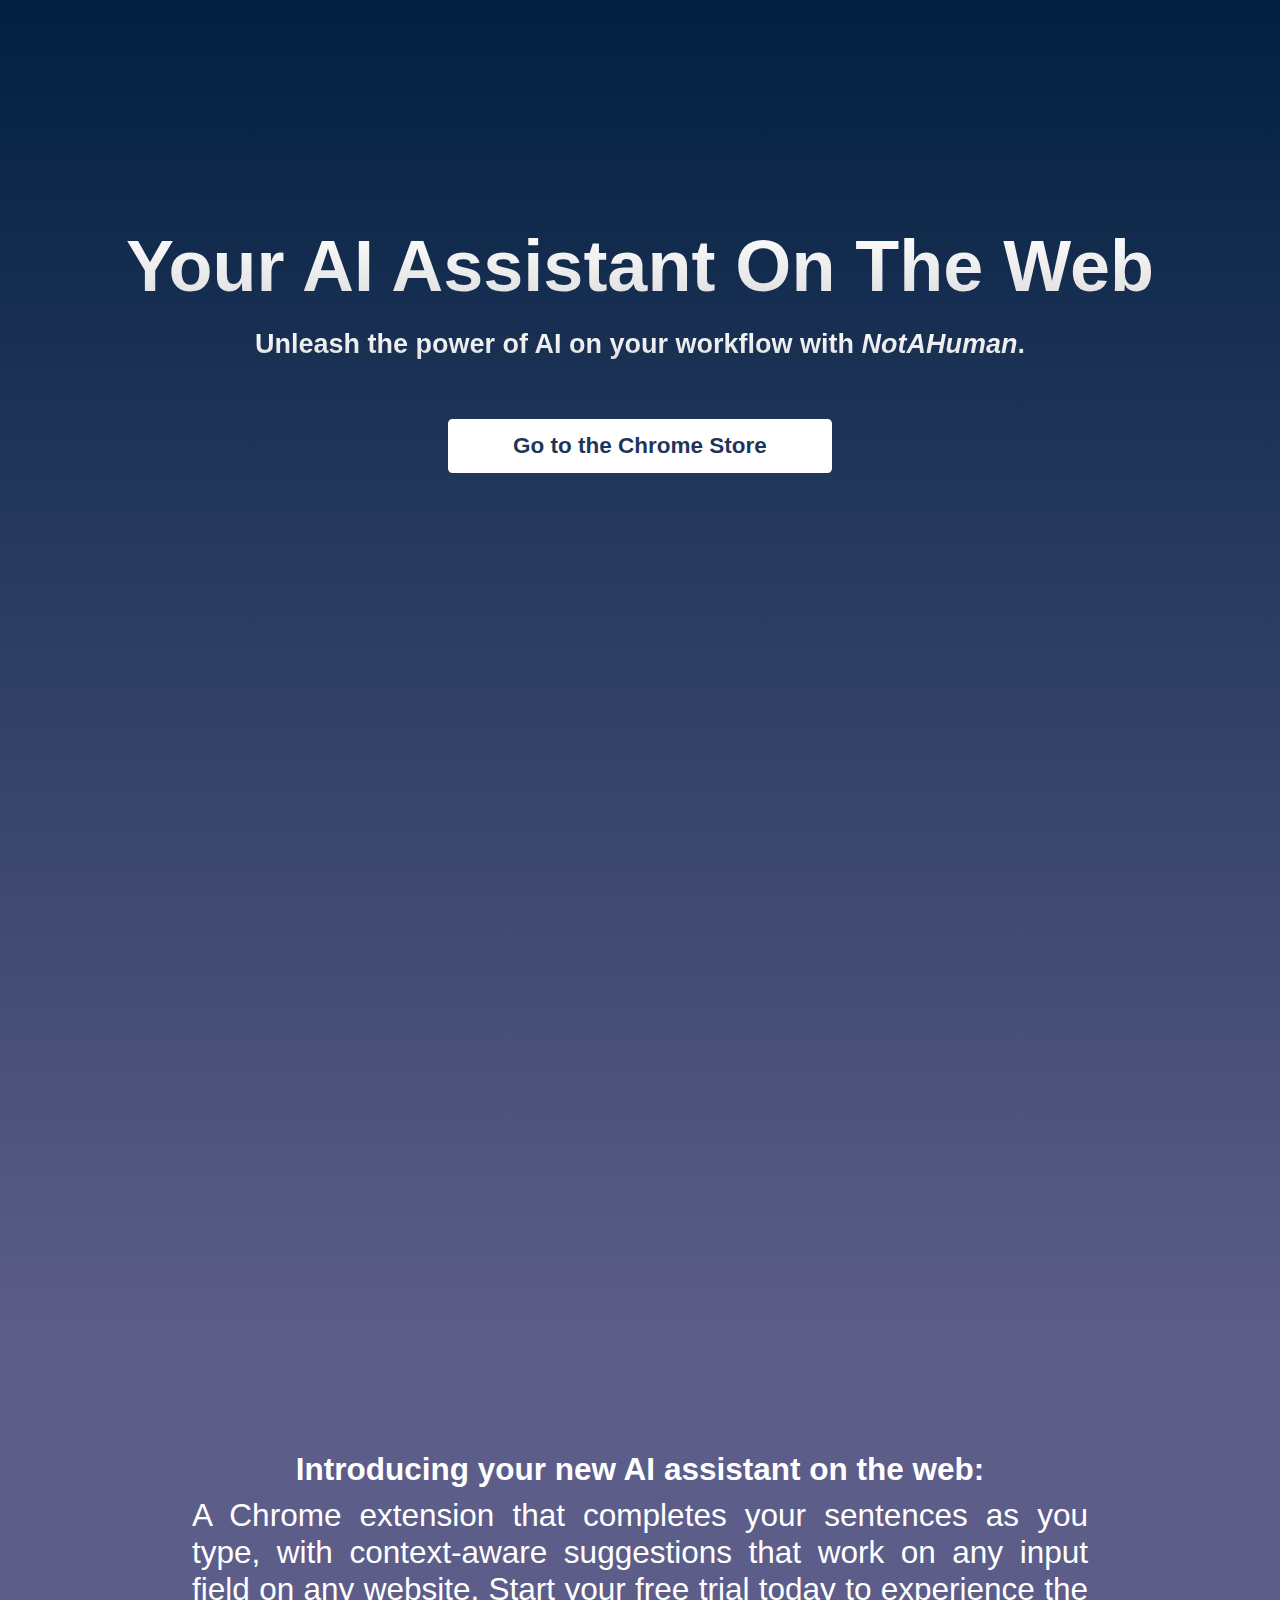
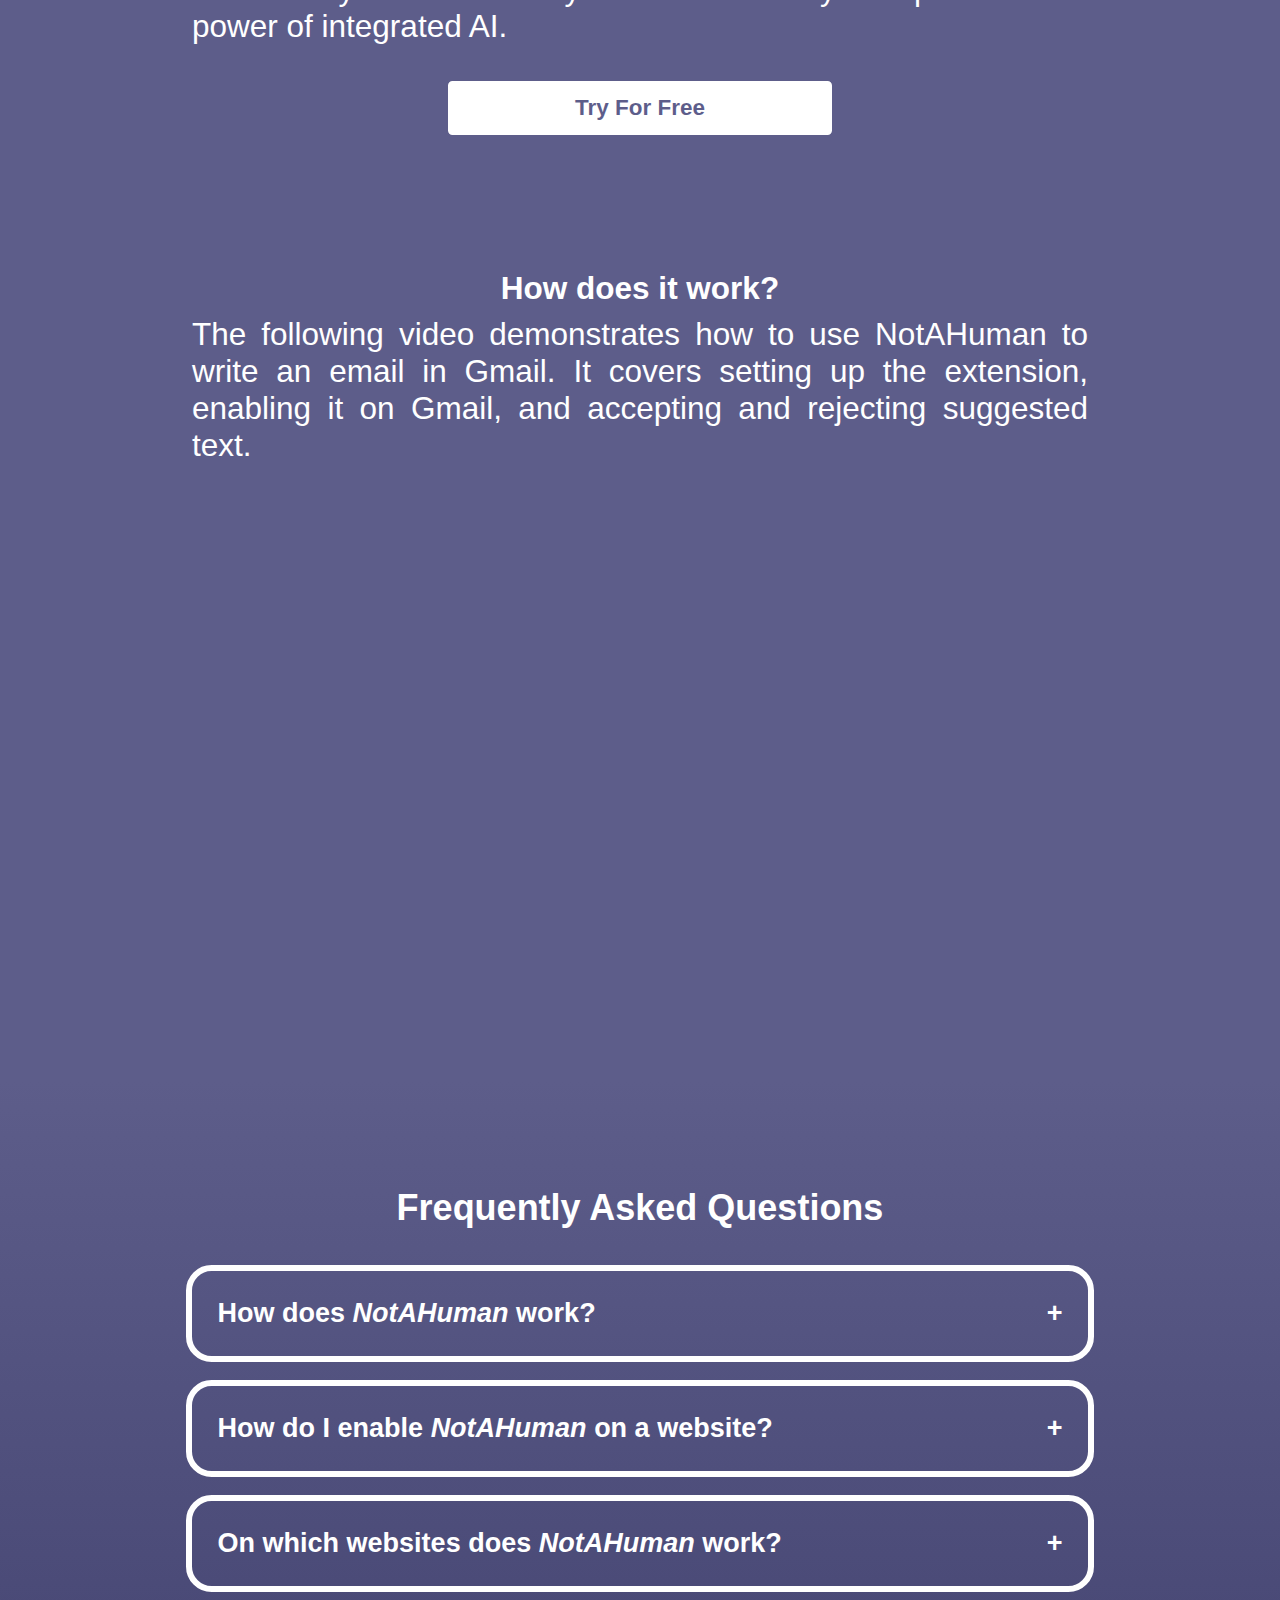
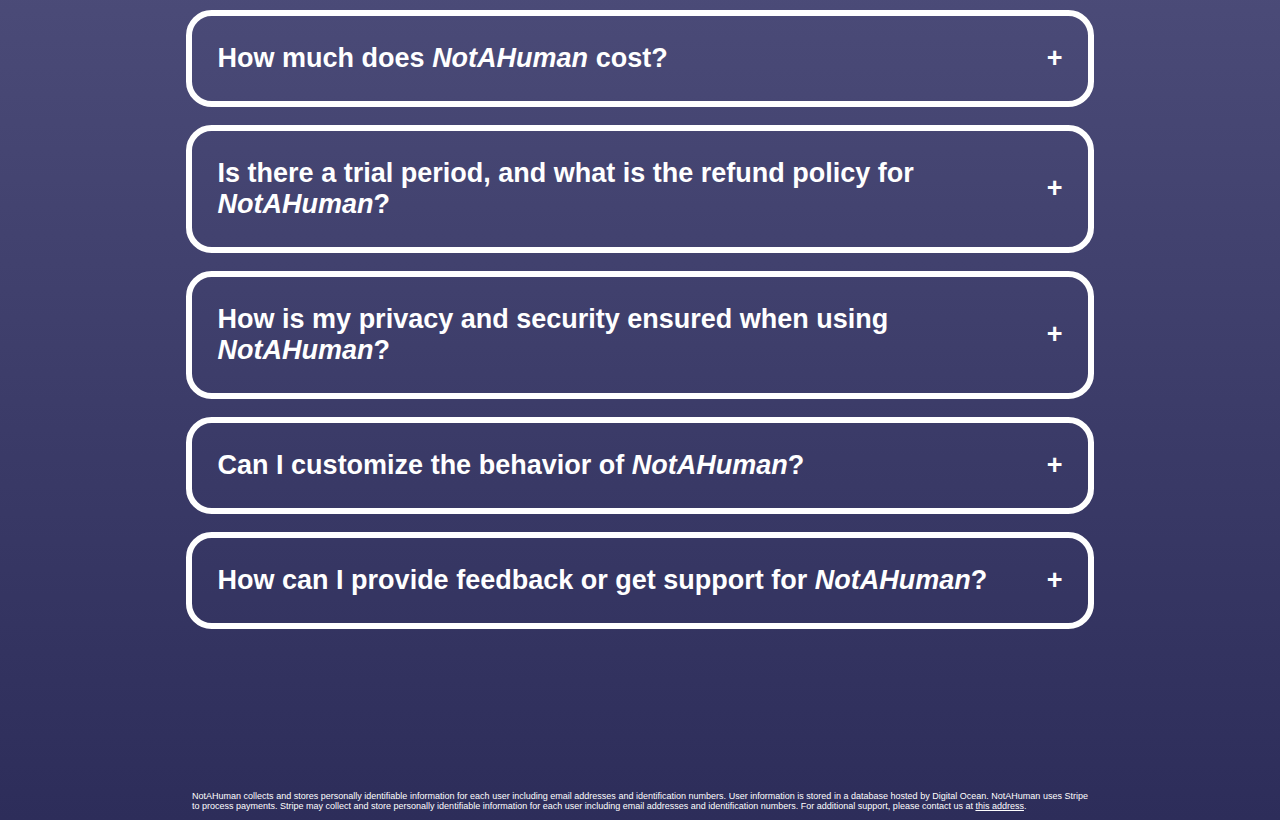
==== index.html @ 65dc8a58 "Initial commit" ====
<!DOCTYPE html>
<html lang="en">

<head>
  <meta charset="UTF-8">
  <meta name="viewport" content="width=device-width, initial-scale=1.0">
  <title>NotAHuman</title>
  <link rel="stylesheet" href="styles.css">
  <link rel="icon" href="logo.png">
  <script src="script.js"></script>
</head>

<body>
  <header>
    <h1>Your AI Assistant On The Web</h1>
    <h2>
      Unleash the power of AI on your workflow with <i>NotAHuman</i>.
    </h2>
    <br /><br />
    <button
      onclick="window.open('https://chrome.google.com/webstore/detail/notahuman/jglcohlgldhhpadbplkfcjdjnclcgeoi', '_blank');">
      <b>Go to the Chrome Store</b>
    </button>
  </header>

  <div class="content">
    <div class="section">
      <iframe class="largeVideo" src="https://www.youtube.com/embed/0Vm7x_SM-co?autoplay=0&mute=1" frameborder="0"
        allowfullscreen="true" allow="autoplay">
      </iframe>
    </div>

    <div class="section">
      <b class="description">
        Introducing your new AI assistant on the web:
      </b>
      <p class="description">
        A Chrome extension that completes your sentences as you type, with
        context-aware suggestions that work on any input field on any website. Start your free trial today to experience
        the power of integrated AI.
      </p>
      <br />
      <br />
      <button
        onclick="window.open('https://chrome.google.com/webstore/detail/notahuman/jglcohlgldhhpadbplkfcjdjnclcgeoi', '_blank');">
        <b>Try For Free</b>
      </button>
    </div>

    <div class="section">
      <b class="description">
        How does it work?
      </b>
      <p class="description">
        The following video demonstrates how to use NotAHuman to write an email in Gmail.
        It covers setting up the extension, enabling it on Gmail, and accepting and rejecting suggested text.
      </p>
      <br />
      <br />
      <iframe class="smallVideo" src="https://www.youtube.com/embed/Sdhq9SWZs98?autoplay=0&mute=1" frameborder="0"
        allowfullscreen="true" allow="autoplay">
      </iframe>
    </div>

    <div class="section">
      <h3>Frequently Asked Questions</h3>
      <div class="questionContainer">
        <div class="question">
          <p>
            How does <i>NotAHuman</i> work?
          </p>
        </div>
        <div class="answerContainer">
          <div class="answer">
            <p>
              NotAHuman uses OpenAI's state-of-the-art GPT-3.5 language model to predict the end of your sentence or
              paragraph as you type.
            </p>
            <p>
              Once you stop typing, NotAHuman will suggest the most likely completion of your sentence or paragraph.
              This suggestion is based on the context of your input, as well as the context of the entire page.
            </p>
            <p>
              The suggestion will appear as selected text in the input field, and you can accept the suggestion by
              pressing the right arrow key, or reject the suggestion by pressing the backspace key.
            </p>
          </div>
        </div>
      </div>
      <div class="questionContainer">
        <div class="question">
          <p>
            How do I enable <i>NotAHuman</i> on a website?
          </p>
        </div>
        <div class="answerContainer">
          <div class="answer">
            <p>
              Once you have installed the extension, you can enable/disable NotAHuman on any website by clicking the
              NotAHuman
              icon in the top right corner of your browser and toggling the switch to enable/disable NotAHuman on the
              current website.
            </p>
            <p>
              Alternatively, you can enable/disable NotAHuman on the current website by selecting "Enable/Disable AI
              autocomplete..."
              from the right click menu.
            </p>
          </div>
        </div>
      </div>
      <div class="questionContainer">
        <div class="question">
          <p>
            On which websites does <i>NotAHuman</i> work?
          </p>
        </div>
        <div class="answerContainer">
          <div class="answer">
            <p>
              NotAHuman works on any website that has input fields, including Gmail, Outlook, Twitter, Facebook, and
              more.
            </p>
            <p>
              NotAHuman does not support rich text editors, such the contents of a Google Doc, however does support
              custom input fields on modern websites, such as Twitter's tweet composer or Gmail's email composer.
            </p>
          </div>
        </div>
      </div>
      <div class="questionContainer">
        <div class="question">
          <p>
            How much does <i>NotAHuman</i> cost?
          </p>
        </div>
        <div class="answerContainer">
          <div class="answer">
            <p>
              NotAHuman is free to try for the first 100 suggestions so you can get a feel for the product.
            </p>
            <p>
              After that, you can purchase a subscription for $2.99 USD / month, which includes
              unlimited suggestions.
            </p>
          </div>
        </div>
      </div>
      <div class="questionContainer">
        <div class="question">
          <p>
            Is there a trial period, and what is the refund policy for <i>NotAHuman</i>?
          </p>
        </div>
        <div class="answerContainer">
          <div class="answer">
            <p>
              NotAHuman offers a free trial allowing users to experience the first 100 suggestions at no cost. After
              that, a subscription of $2.99 USD/month is required for unlimited suggestions.
            </p>
            <p>
              Unfortunately, we do not offer refunds, but we believe the trial period provides ample opportunity to
              evaluate the product before committing to a subscription.
            </p>
          </div>
        </div>
      </div>
      <div class="questionContainer">
        <div class="question">
          <p>
            How is my privacy and security ensured when using <i>NotAHuman</i>?
          </p>
        </div>
        <div class="answerContainer">
          <div class="answer">
            <p>
              NotAHuman is designed with user privacy in mind. The extension only collects and stores the email
              address associated with your Google account and a unique identification number for user identification
              and usage tracking. The email address is used to send you a receipt upon purchase of a subscription.
              No other email communication is sent to the user.
            </p>
            <p>
              Rest assured, no other information is collected, and user input is not read or stored beyond the
              necessary scope of providing suggestions. We do not share user data with any third parties.
            </p>
          </div>
        </div>
      </div>
      <div class="questionContainer">
        <div class="question">
          <p>
            Can I customize the behavior of <i>NotAHuman</i>?
          </p>
        </div>
        <div class="answerContainer">
          <div class="answer">
            <p>
              Currently, NotAHuman offers a streamlined experience, and customization options are limited. We are
              continuously working on updates, and user feedback is essential for future feature development.
            </p>
          </div>
        </div>
      </div>
      <div class="questionContainer">
        <div class="question">
          <p>
            How can I provide feedback or get support for <i>NotAHuman</i>?
          </p>
        </div>
        <div class="answerContainer">
          <div class="answer">
            <p>
              We welcome your feedback! If you encounter issues or have suggestions, please reach out via the
              extension's feedback option or contact our support team at
              <a href="mailto:support@notahuman.io" target="_blank">support@notahuman.io</a>.
            </p>
          </div>
        </div>
      </div>
    </div>

    <div class="section">
      <p class="smallText">
        NotAHuman collects and stores personally identifiable information for each user including email addresses and
        identification numbers.
        User information is stored in a database hosted by Digital Ocean.
        NotAHuman uses Stripe to process payments. Stripe may collect and store personally identifiable information for
        each user including email addresses and identification numbers.
        For additional support, please contact us at
        <a href="mailto:support@notahuman.io" target="_blank">this address</a>.
      </p>
    </div>
  </div>
</body>

</html>
---- styles.css ----
/* Containers */

body {
  margin: 0;
  padding: 0;
  background: linear-gradient(to bottom, #012040, #5D5D8A, #5D5D8A, #2D2D5A);
  font-family: Arial, sans-serif;
  text-align: center;
  color: #fff;
}

header {
  padding: 25vh 0 0 0;
  max-width: 90%;
  margin: auto;
}

@media screen and (max-width: 500px) {
  header {
    padding: 5vh 0 0 0;
  }
}

.section {
  padding: 15vh 0 0 0;
  margin: auto;
}


/* Text */

h1 {
  font-size: 8vh;
  margin: 0;
  background: -webkit-linear-gradient(#fff, #ddd);
  background-clip: text;
  -webkit-background-clip: text;
  -webkit-text-fill-color: transparent;
}

h2 {
  background: -webkit-linear-gradient(#fff, #ddd);
  font-size: 3vh;
  background-clip: text;
  -webkit-background-clip: text;
  -webkit-text-fill-color: transparent;
}

h3 {
  font-size: 4vh;
}

.description {
  font-size: 3.5vh;
  max-width: 70%;
  margin: auto;
  text-align: justify;
}

@media screen and (max-width: 1000px) {
  .description {
    text-align: center;
  }
}

@media screen and (max-width: 500px) {
  .description {
    font-size: 3vh;
  }
}

.description + .description {
  margin-top: 1vh;
}

a {
  color: #fff;
}

.smallText {
  max-width: 70%;
  margin: auto;
  text-align: justify;
  padding: 1vh 0 1vh 0;
  font-size: 1vh;
}


/* Custom Button */

button {
  text-align: center;
  font-size: 2.5vh;
  transition: 0.3s;
  width: 30vw;
  border-radius: 0.5vh;
  border: 0.5vh solid #fff;
  height: fit-content;
  min-height: 6vh;
  cursor: pointer;
  mix-blend-mode: screen;
  background: #fff;
}

@media screen and (max-width: 500px) {
  button {
    width: 60vw;
  }
}

button:hover {
  color: white;
  background: transparent;
}


/* FAQs */

.questionContainer {
  max-width: 70%;
  margin: auto;
  border: 0.5vw solid white;
  border-radius: 2vw;
  cursor: pointer;
  margin-bottom: 2vh;
  text-align: left;
}

.question {
  font-size: 3vh;
  font-weight: 600;
  padding: 0 2vw 0 2vw;
  position: relative;
  display: flex;
  align-items: center;
}

.question p {
  padding: 0;
}

.question::after {
  content: "\002B";
  font-size: 3vh;
  position: absolute;
  right: 2vw;
  transition: 0.2s;
}

.question.active::after {
  transform: rotate(45deg);
}

.answerContainer {
  max-height: 0;
  overflow: hidden;
  transition: 0.3s;
}

.answer {
  padding: 0 2vw 2vh 2vw;
  line-height: 3vh;
  font-size: 2.5vh;
}


/* Video */

.largeVideo {
  width: 90%;
  height: 55vw;
}

.smallVideo {
  width: 70%;
  height: 40vw;

}

/* Scrollbar */

::-webkit-scrollbar {
  width: 0;
}
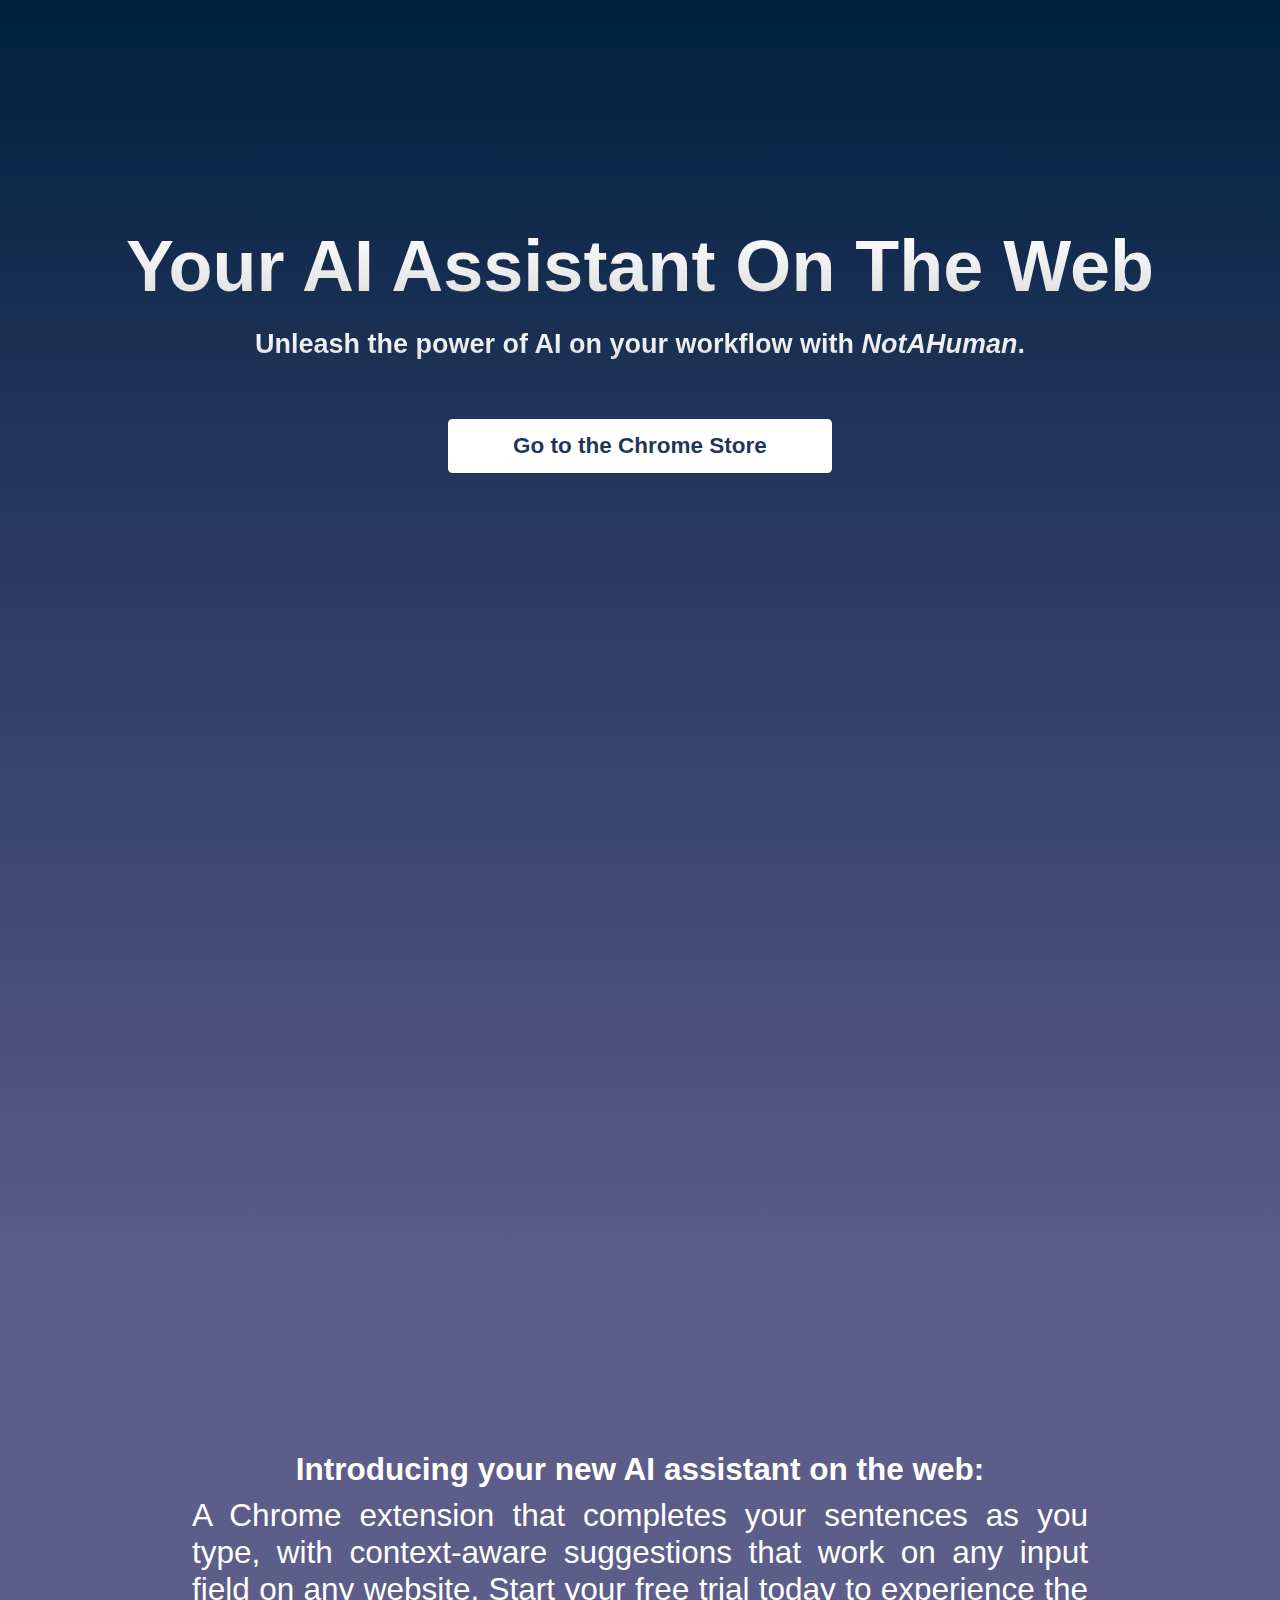
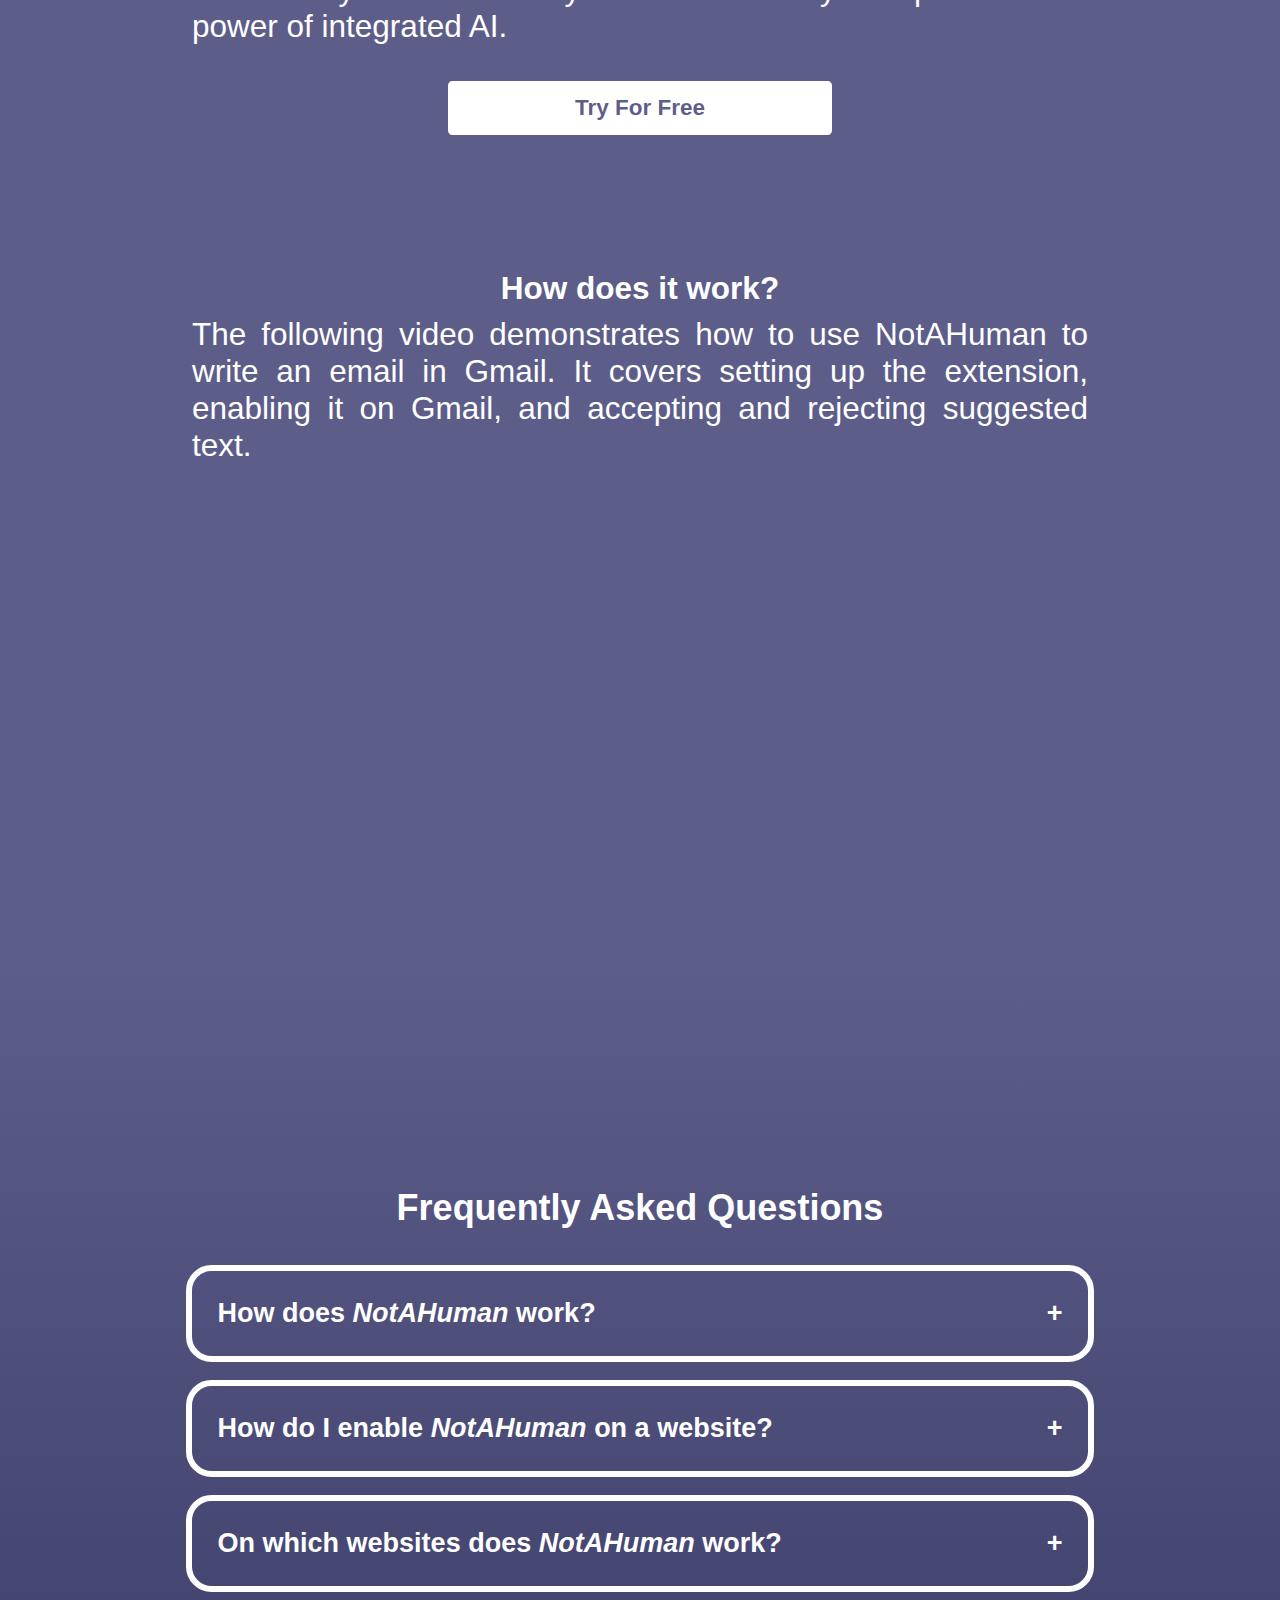
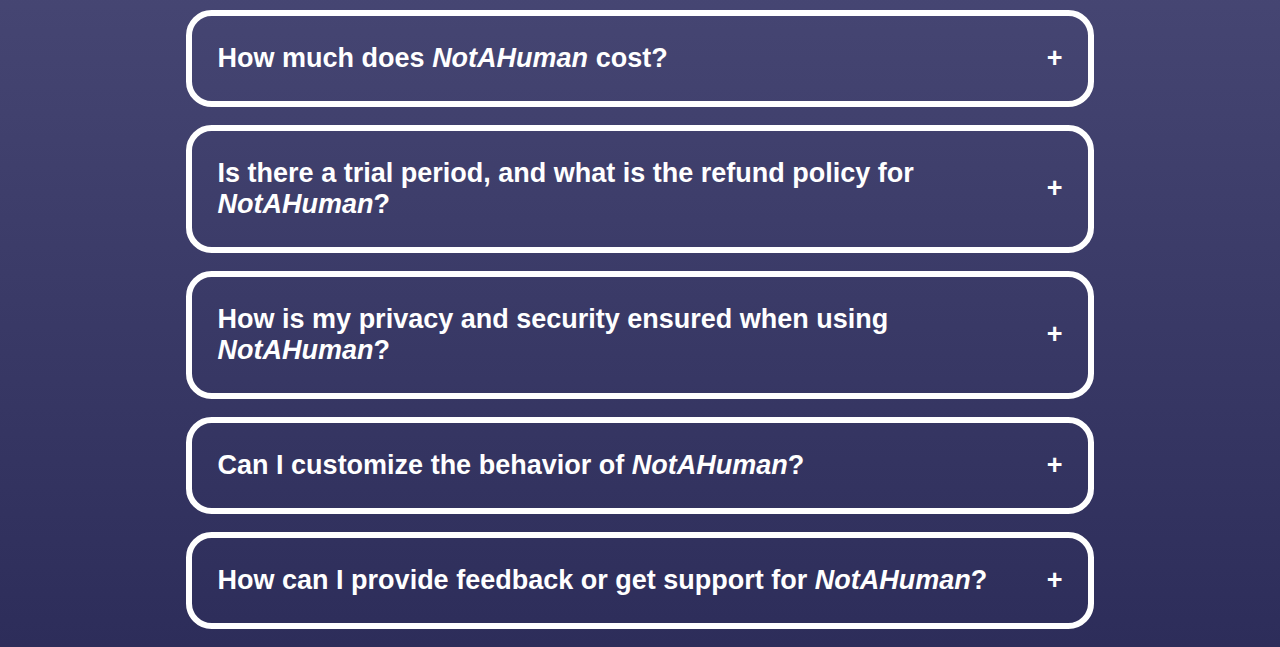
==== commit ce391ad4: "Privacy policy" ====
--- a/index.html
+++ b/index.html
@@ -181,7 +181,11 @@
             </p>
             <p>
               Rest assured, no other information is collected, and user input is not read or stored beyond the
-              necessary scope of providing suggestions. We do not share user data with any third parties.
+              necessary scope of providing suggestions.
+            </p>
+            <p>
+              You can view our full privacy policy
+              <a href="https://notahuman.io/privacy/">here</a>.
             </p>
           </div>
         </div>
@@ -218,18 +222,6 @@
         </div>
       </div>
     </div>
-
-    <div class="section">
-      <p class="smallText">
-        NotAHuman collects and stores personally identifiable information for each user including email addresses and
-        identification numbers.
-        User information is stored in a database hosted by Digital Ocean.
-        NotAHuman uses Stripe to process payments. Stripe may collect and store personally identifiable information for
-        each user including email addresses and identification numbers.
-        For additional support, please contact us at
-        <a href="mailto:support@notahuman.io" target="_blank">this address</a>.
-      </p>
-    </div>
   </div>
 </body>
 
--- a/styles.css
+++ b/styles.css
@@ -69,20 +69,12 @@
   }
 }
 
-.description + .description {
+.description+.description {
   margin-top: 1vh;
 }
 
 a {
   color: #fff;
-}
-
-.smallText {
-  max-width: 70%;
-  margin: auto;
-  text-align: justify;
-  padding: 1vh 0 1vh 0;
-  font-size: 1vh;
 }
 
 
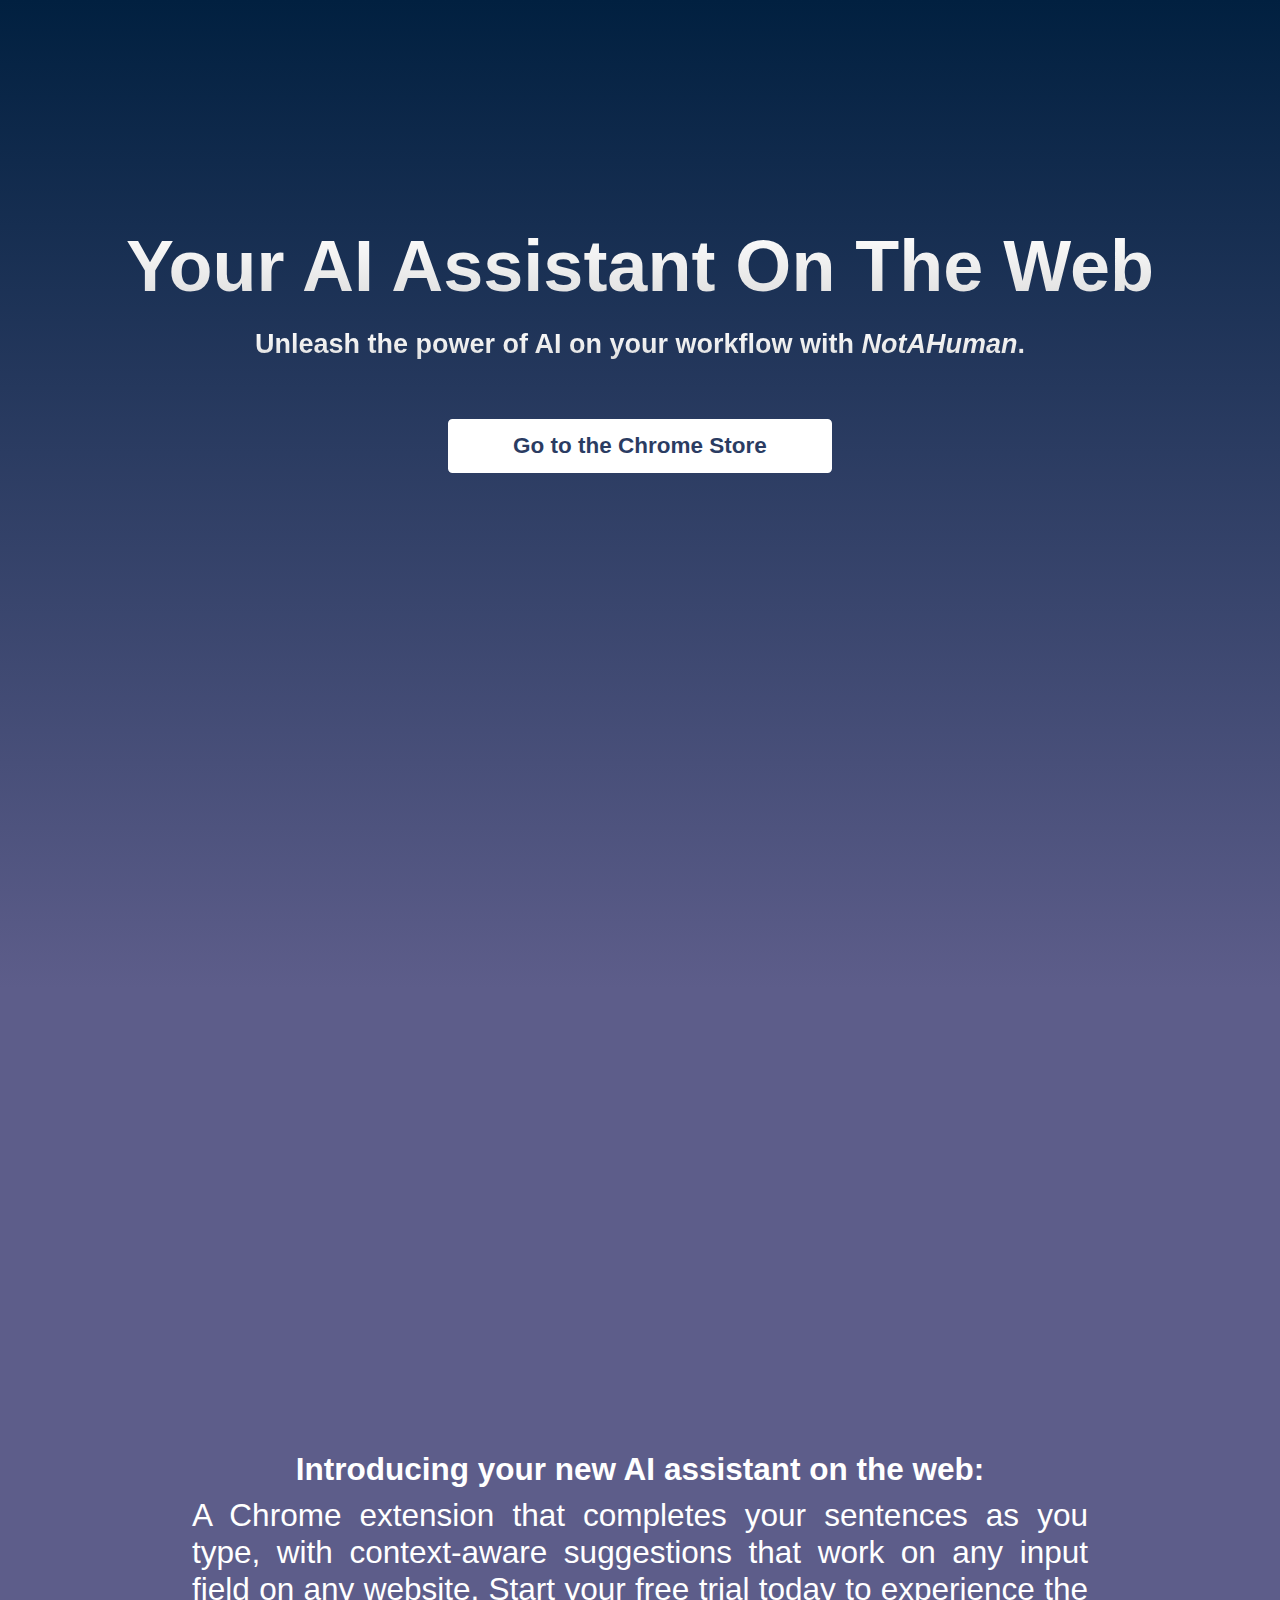
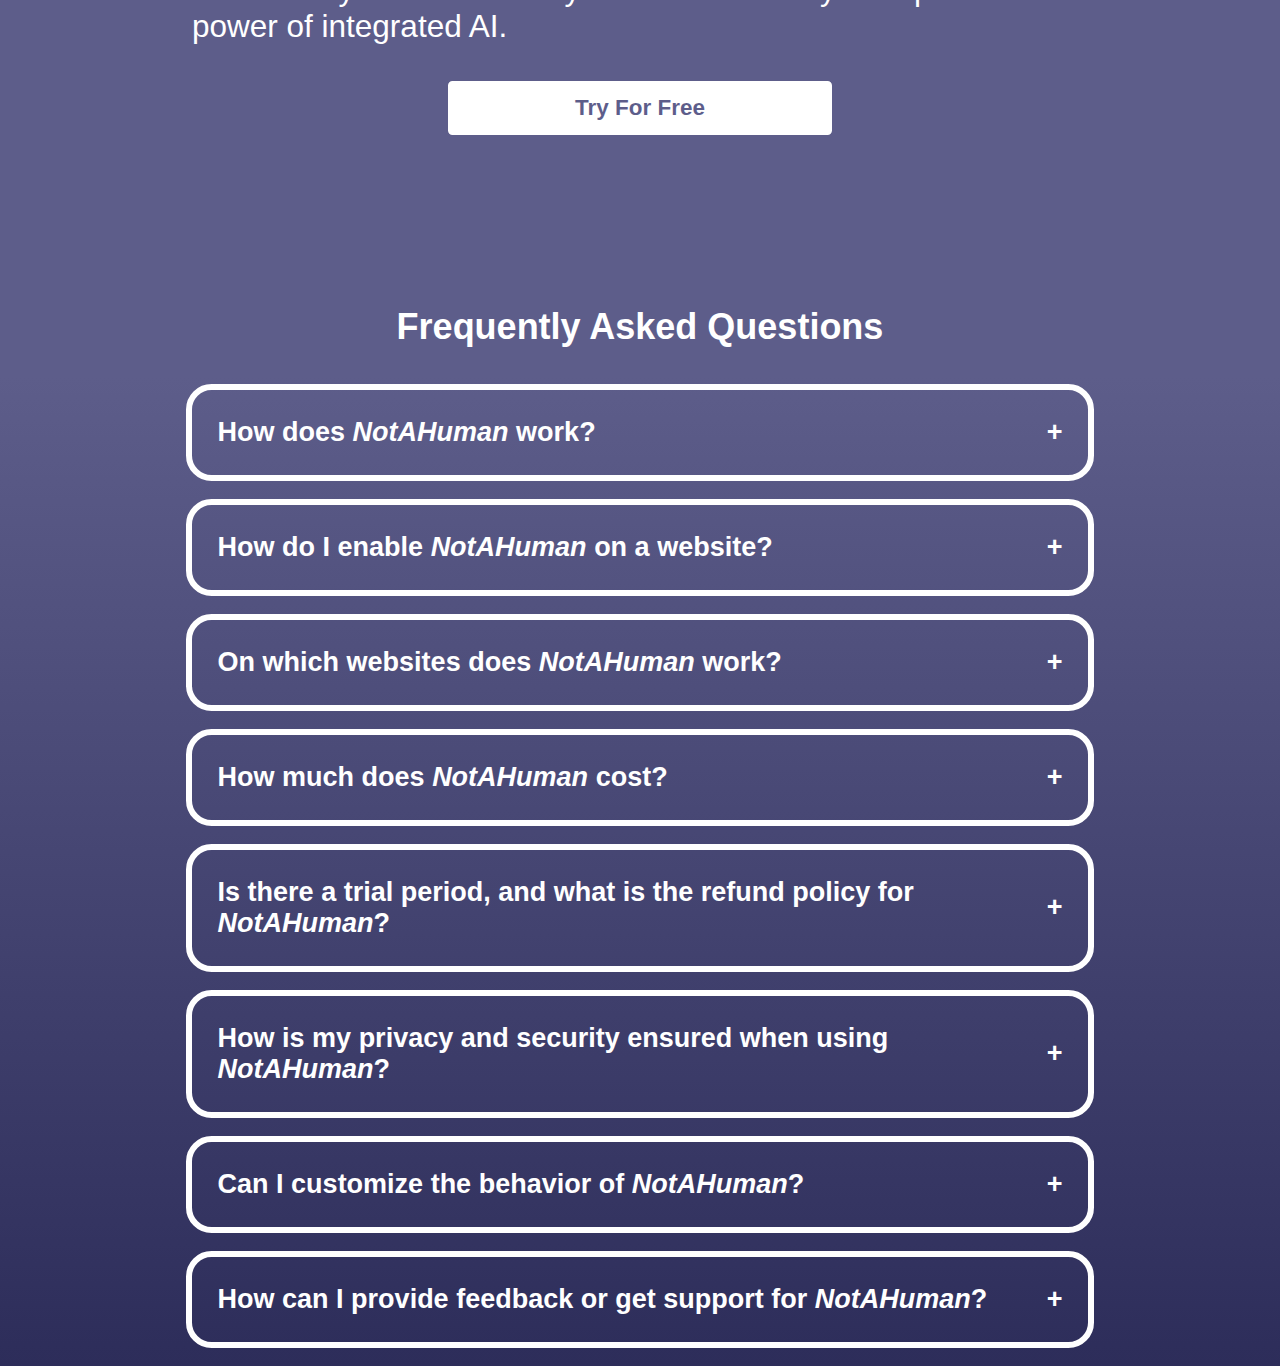
==== commit d648b0ec: "Remove tutorial" ====
--- a/index.html
+++ b/index.html
@@ -25,7 +25,7 @@
 
   <div class="content">
     <div class="section">
-      <iframe class="largeVideo" src="https://www.youtube.com/embed/0Vm7x_SM-co?autoplay=0&mute=1" frameborder="0"
+      <iframe class="largeVideo" src="https://www.youtube.com/embed/fI_rv4p8zkU?autoplay=0&mute=1" frameborder="0"
         allowfullscreen="true" allow="autoplay">
       </iframe>
     </div>
@@ -48,21 +48,6 @@
     </div>
 
     <div class="section">
-      <b class="description">
-        How does it work?
-      </b>
-      <p class="description">
-        The following video demonstrates how to use NotAHuman to write an email in Gmail.
-        It covers setting up the extension, enabling it on Gmail, and accepting and rejecting suggested text.
-      </p>
-      <br />
-      <br />
-      <iframe class="smallVideo" src="https://www.youtube.com/embed/Sdhq9SWZs98?autoplay=0&mute=1" frameborder="0"
-        allowfullscreen="true" allow="autoplay">
-      </iframe>
-    </div>
-
-    <div class="section">
       <h3>Frequently Asked Questions</h3>
       <div class="questionContainer">
         <div class="question">
